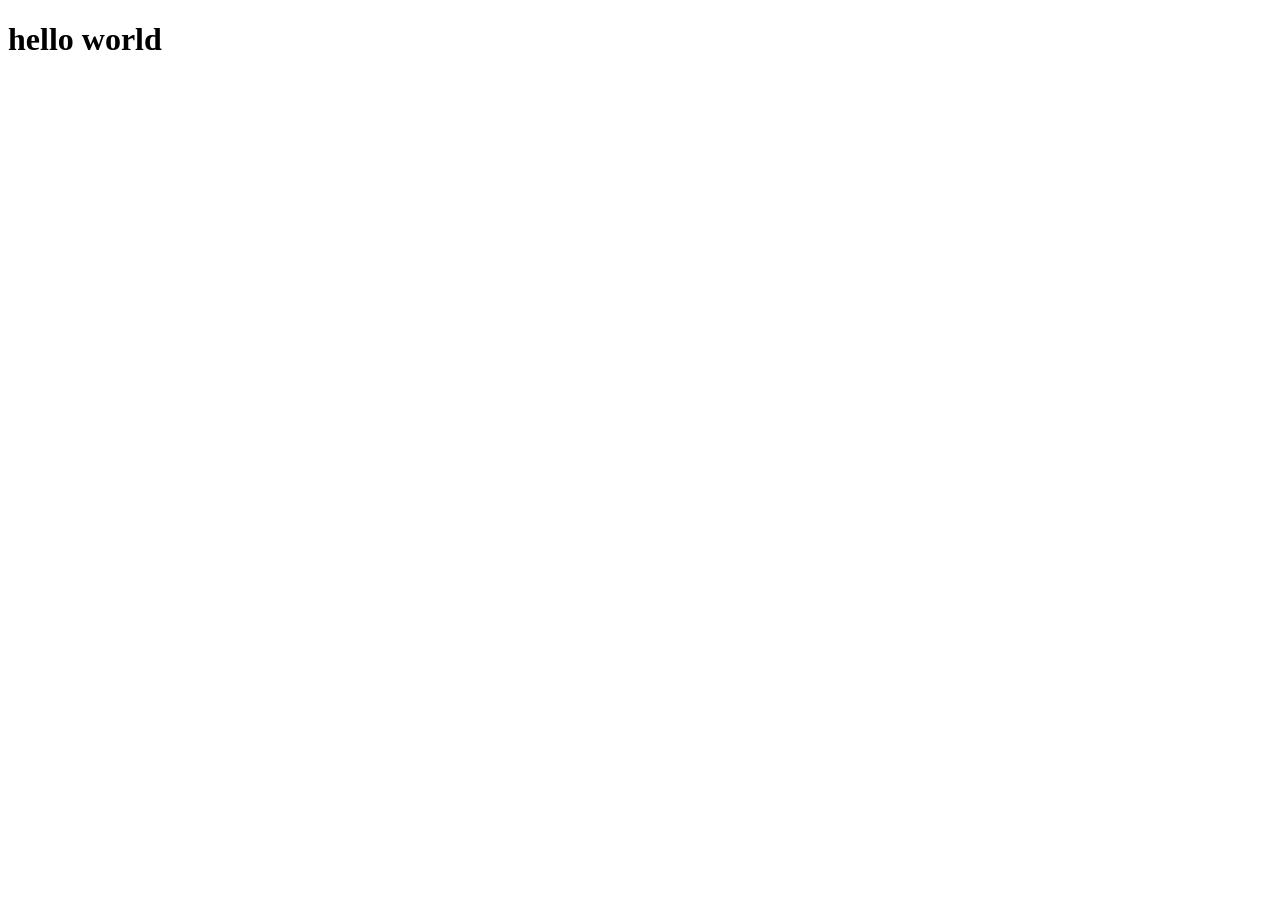
==== index.html @ d6a5136b "Updates" ====
<!DOCTYPE html>
<html>

<head>
  <meta charset="utf-8">
  <title>Analizador de texto</title>
  <link rel="stylesheet" href="style.css" />
</head>

<body>
  <h1>hello world</h1>
  <script src="index.js" type="module"></script>
</body>
</html>
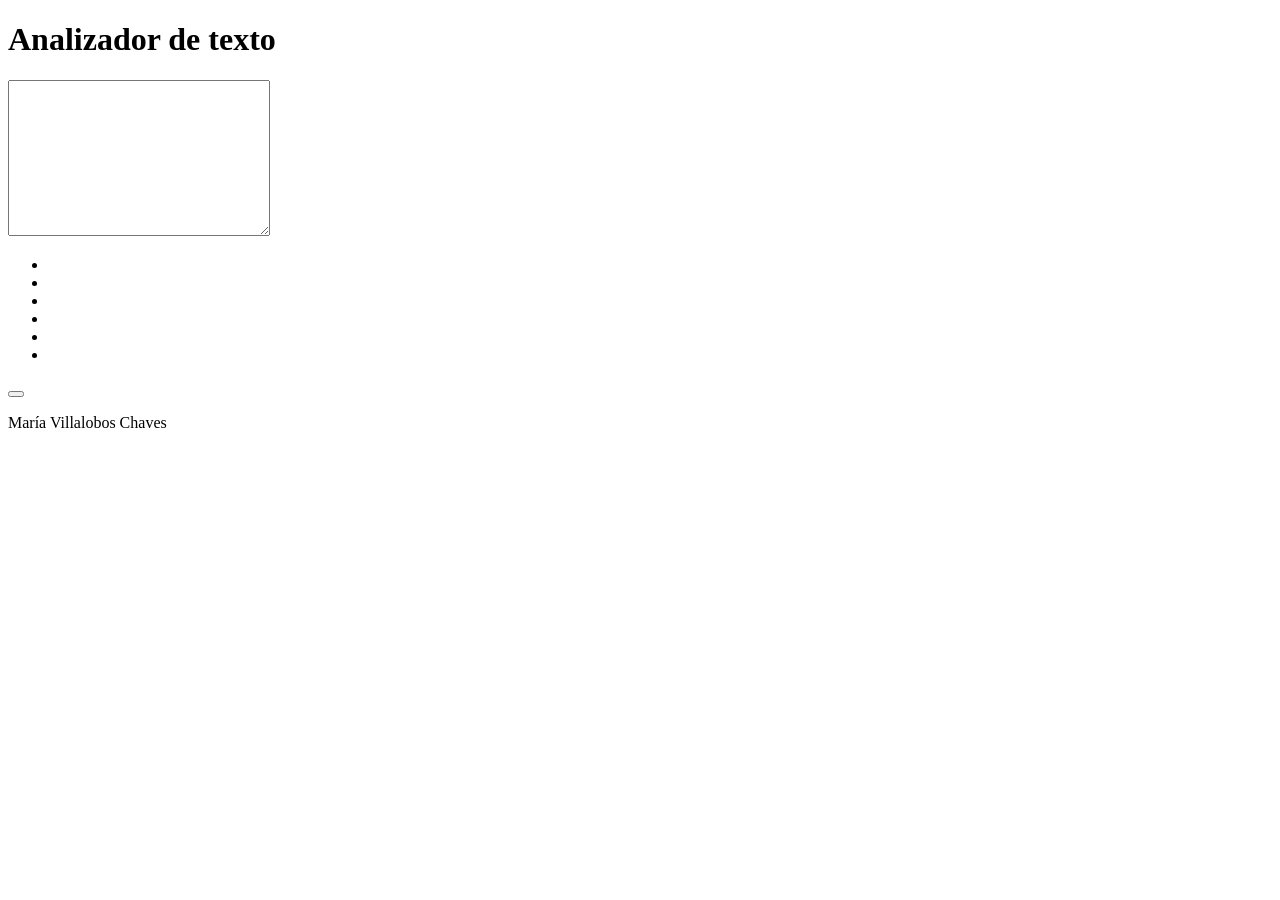
==== commit 42f388d0: "Updates" ====
--- a/index.html
+++ b/index.html
@@ -8,7 +8,22 @@
 </head>
 
 <body>
-  <h1>hello world</h1>
+  <header>
+    <h1>Analizador de texto</h1>
+  </header>
   <script src="index.js" type="module"></script>
+  <textarea name="user-input" cols="30" rows="10"></textarea>
+  <ul>
+    <li data-testid="word-count"></li>
+    <li data-testid="character-count"></li>
+    <li data-testid="character-no-spaces-count"></li>
+    <li data-testid="number-count"></li>
+    <li data-testid="number-sum"></li>
+    <li data-testid="word-length-average"></li>
+  </ul>
+  <button id="reset-button"></button>
+  <footer>
+    <p>María Villalobos Chaves</p>
+  </footer>
 </body>
 </html>
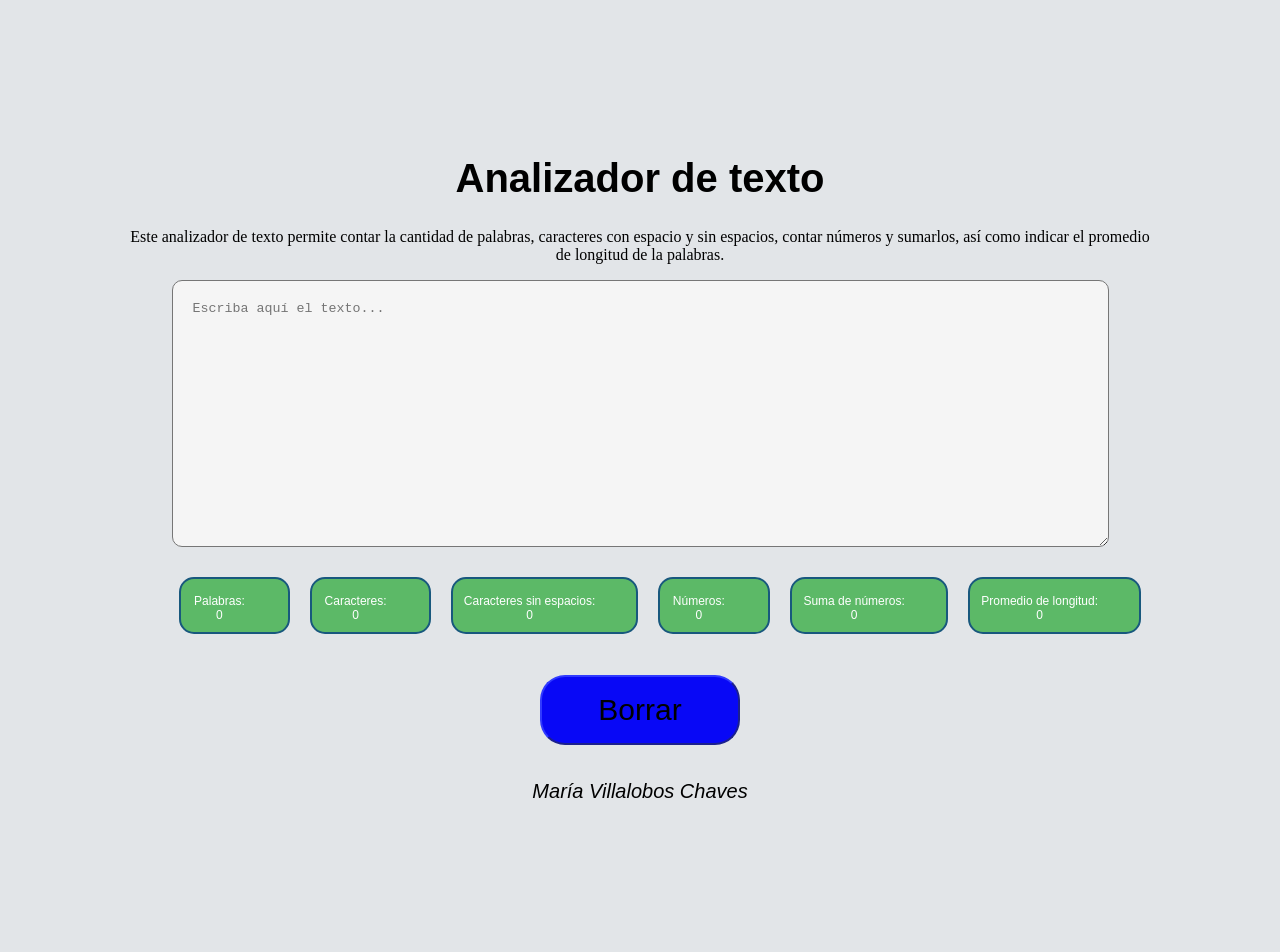
==== commit 79414756: "Updates" ====
--- a/index.html
+++ b/index.html
@@ -9,21 +9,22 @@
 
 <body>
   <header>
-    <h1>Analizador de texto</h1>
+    <h1> <strong>Analizador de texto</strong></h1>
   </header>
   <script src="index.js" type="module"></script>
-  <textarea name="user-input" cols="30" rows="10"></textarea>
+  <p>Este analizador de texto permite contar la cantidad de palabras, caracteres con espacio y sin espacios, contar números y sumarlos, así como indicar el promedio de longitud de la palabras.</p>
+  <textarea name="user-input" cols="110" rows="15" placeholder="Escriba aquí el texto..."></textarea>
   <ul>
-    <li data-testid="word-count"></li>
-    <li data-testid="character-count"></li>
-    <li data-testid="character-no-spaces-count"></li>
-    <li data-testid="number-count"></li>
-    <li data-testid="number-sum"></li>
-    <li data-testid="word-length-average"></li>
+    <li data-testid="word-count">Palabras: 0</li>
+    <li data-testid="character-count">Caracteres: 0</li>
+    <li data-testid="character-no-spaces-count">Caracteres sin espacios: 0</li>
+    <li data-testid="number-count">Números: 0</li>
+    <li data-testid="number-sum">Suma de números: 0</li>
+    <li data-testid="word-length-average">Promedio de longitud: 0</li>
   </ul>
-  <button id="reset-button"></button>
+  <button id="reset-button"  value="clear">Borrar</button>
   <footer>
-    <p>María Villalobos Chaves</p>
+    <p><em>María Villalobos Chaves</em></p>
   </footer>
 </body>
 </html>
--- a/style.css
+++ b/style.css
@@ -0,0 +1,54 @@
+body{
+    background-color: rgb(226, 229, 232);
+    text-align: center;
+    padding: 1px;
+    margin: 10%;
+}
+
+header, footer{
+    font-size: 20px;
+    font-family: Verdana, Geneva, Tahoma, sans-serif;
+}
+
+ul{
+    display: flex;
+    display: -webkit-flex;
+    font-family: Verdana, Geneva, Tahoma, sans-serif;
+    list-style-type: none;
+    color: white;
+}
+
+li{
+padding: 15px  40px 10px 10px;
+border: 2px solid rgb(24, 88, 125);
+background-color: rgb(92, 185, 103);
+display: block;
+text-align: center;
+border-width: 2px;
+border-radius: 15px;
+justify-content: space-between;
+overflow: hidden;
+box-sizing: border-box;
+margin: 10px;
+font: 1em sans-serif;
+font-size: 12px;
+
+}
+
+textarea{
+    background-color: whitesmoke;
+    border-radius: 10px;
+    padding: 20px;
+}
+
+button{
+    border-radius: 25px;
+    height: 70px;
+    width: 200px;
+    padding: 0;
+    margin: 15px;
+    font-size: 30px;
+    background-color: rgb(8, 8, 246);
+    border-color: rgb(43, 52, 226);
+
+}
